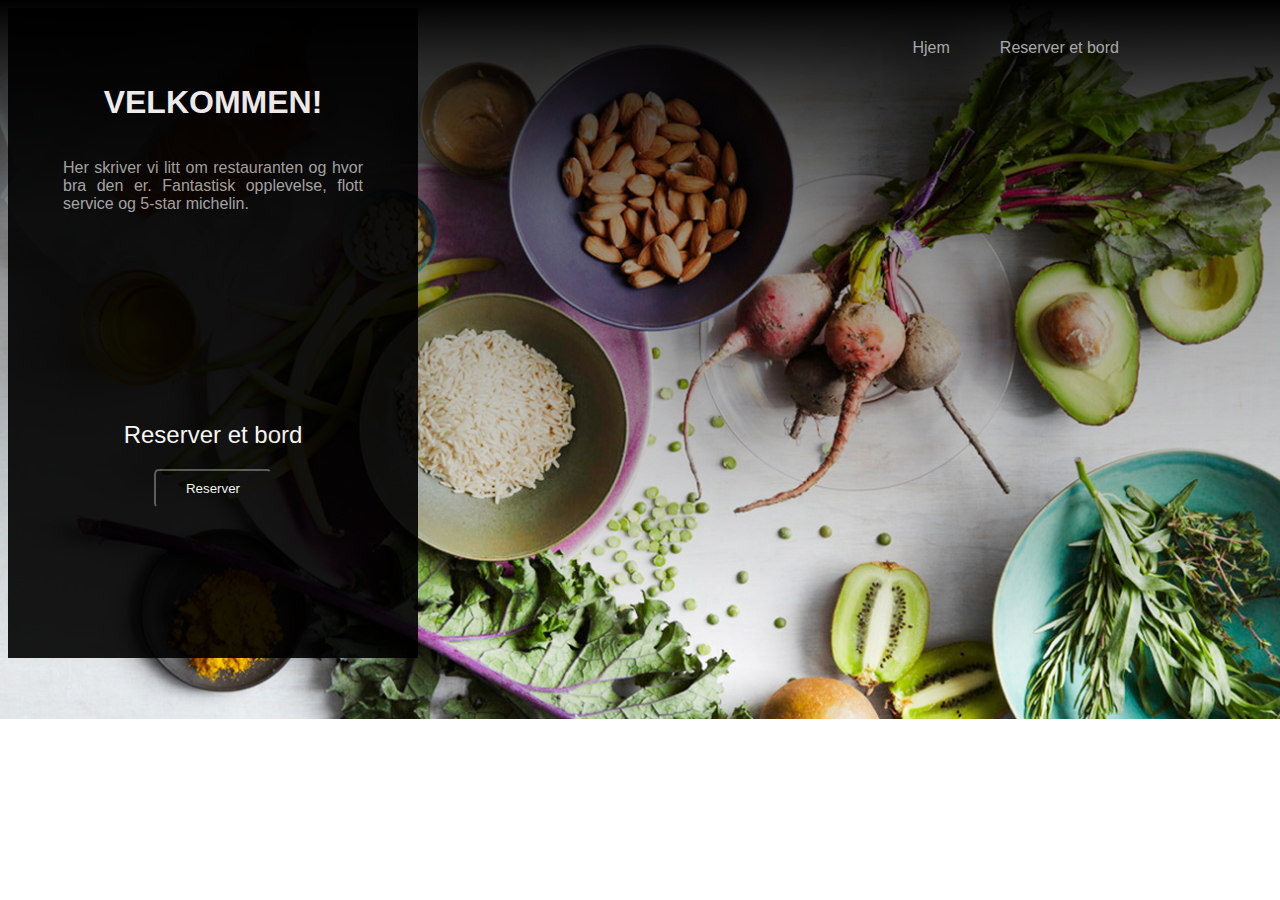
==== index.html @ 3c8777a3 "Final" ====
<!DOCTYPE html>
<html lang="no">

<head>
    <meta charset="UTF-8">
    <meta name="viewport" content="width=device-width, initial-scale=1.0">
    <title>Freaky Friday</title>
    <link rel="stylesheet" href="css/stylesheet.css">
</head>

<body>
    <div class="container">
        <div class="overlay"></div>
        <div class="meny">
            <ul>
                <li class="knapper"><a href="index.html">Hjem</a></li>
                <li class="knapper"><a href="reserver.html">Reserver et bord</a></li>
            </ul>
        </div>
        <div class="main">
            <h1>Velkommen!</h1>

            <p> Her skriver vi litt om restauranten og hvor bra den er. Fantastisk opplevelse, flott service og 5-star
                michelin.</p>

            <h2>Reserver et bord</h2>
            <button><a href="reserver.html">Reserver</a></button>
        </div>
    </div>


</body>

</html>
---- css/stylesheet.css ----
body{
    font-family: Halvetica Neue, Helvetica, Arial, sans-serif;
    color: white;
    background:linear-gradient(rgba(0,0,0,6), rgba(0,0,0,0.4), rgba(0,0,0,0.2), rgba(0,0,0,0)), url("../medie/bakgrunnsbilde.jpg");
    background-repeat: no-repeat;
    background-size: cover;
    width: auto;
    height: auto;
}

.meny{
    width: auto;
    float: right;
    margin-right: 10vw;
    margin-top: 15px;
}

.meny ul{
    list-style-type: none;
}

.knapper{
    float: left;
}

.knapper a{
    color: darkgray;
    padding: 12px 25px;
    text-decoration: none;
    border-radius: 5px;
}

.knapper a:hover{
    color: white;
    background-color: green;
}

.main{
    width: 300px;
    height: 540px;
    background-color: black;
    opacity: 0.9;
    padding: 55px;
    text-align: center;
}

.main h1{
    text-transform: uppercase;
    font-weight: 100px;
}

.main p{
    text-align: justify;
    color: darkgray;
    font-weight: normal;
    width: 300px;
    position: absolute;
}

.main h2{
    text-align: center;
    font-weight: normal;
    margin: 10px;
    margin-top: 100%;
}

.main button{
    background-color: black;
    padding: 10px;
    margin-top: 10px;
    padding-left: 30px;
    padding-right: 30px;
    text-align: center;
    float: center;
    border-radius: 5px;
}

.main button a{
    color: white;
    text-decoration: none;
}

.main button:hover{
    background-color: green;
    cursor: pointer;
}

.form__item{
    display: flex;
    flex-direction: column;
}

.form__item > * {
    align-self: flex-start;
}

.form__label{
    font-weight: 600;
    padding: 10px 0;
    margin: 50px;
}

.form__input{
    -webkit-appearance: none;
    height: 50px;
    width: 300px;

    padding: 10px;
    font-size: 18px;
    font-family: sans-serif;

    outline: none;
    border: 1px solid #dddddd;
    border-radius: 5px;
    background: #f9f9f9;
}

form button{
    color: white;
}

.main h3{
    text-align: center;
    font-weight: normal;
    margin: 20px;
    margin-top: 100%;
}
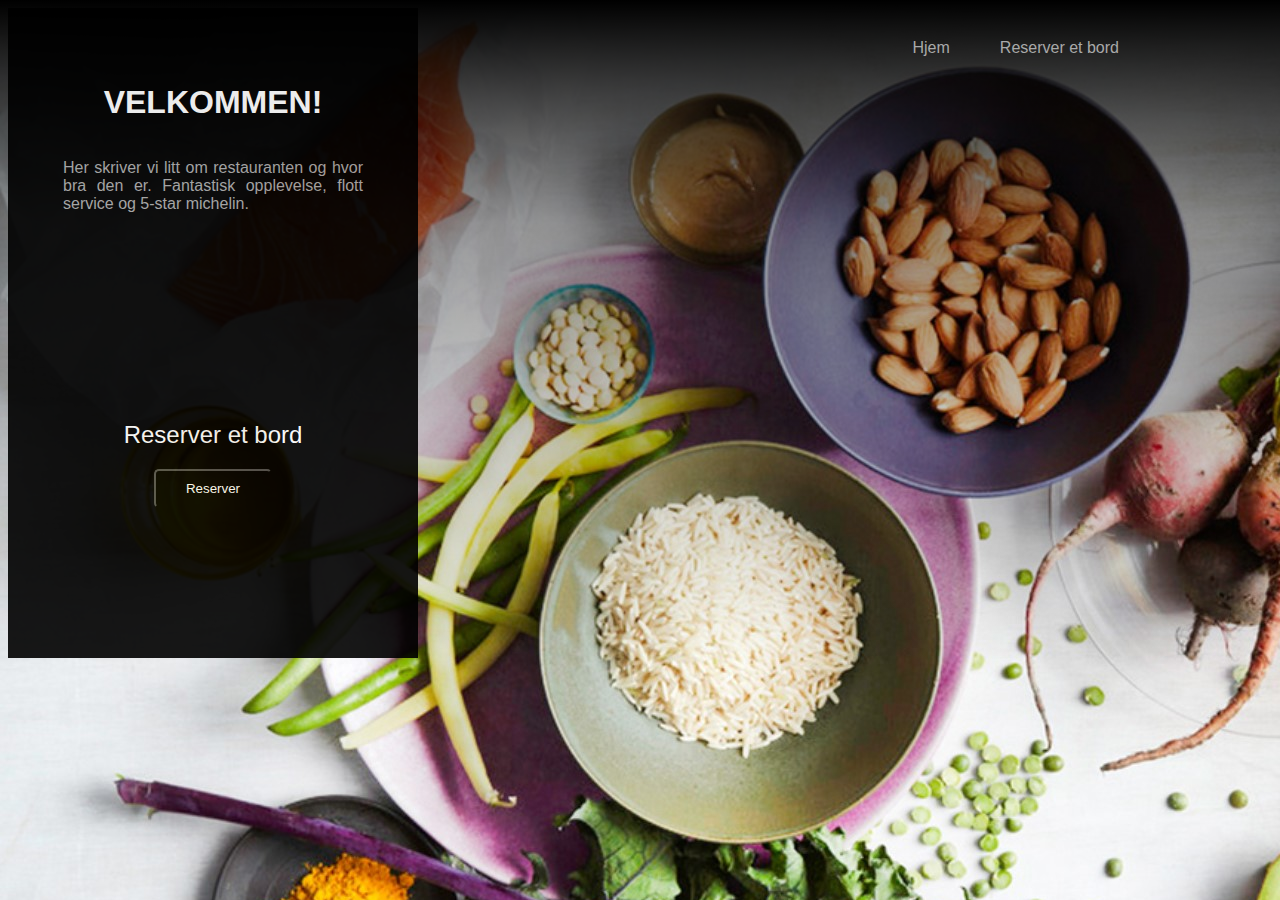
==== commit 22975f6d: "Final v2" ====
--- a/index.html
+++ b/index.html
@@ -24,7 +24,7 @@
                 michelin.</p>
 
             <h2>Reserver et bord</h2>
-            <button><a href="reserver.html">Reserver</a></button>
+            <a href="reserver.html"><button>Reserver</button></a>
         </div>
     </div>
 
--- a/css/stylesheet.css
+++ b/css/stylesheet.css
@@ -3,9 +3,6 @@
     color: white;
     background:linear-gradient(rgba(0,0,0,6), rgba(0,0,0,0.4), rgba(0,0,0,0.2), rgba(0,0,0,0)), url("../medie/bakgrunnsbilde.jpg");
     background-repeat: no-repeat;
-    background-size: cover;
-    width: auto;
-    height: auto;
 }
 
 .meny{
@@ -65,14 +62,15 @@
 }
 
 .main button{
+    color: white;
     background-color: black;
+    text-align: center;
+    float: center;
+    border-radius: 5px;
     padding: 10px;
     margin-top: 10px;
     padding-left: 30px;
     padding-right: 30px;
-    text-align: center;
-    float: center;
-    border-radius: 5px;
 }
 
 .main button a{
